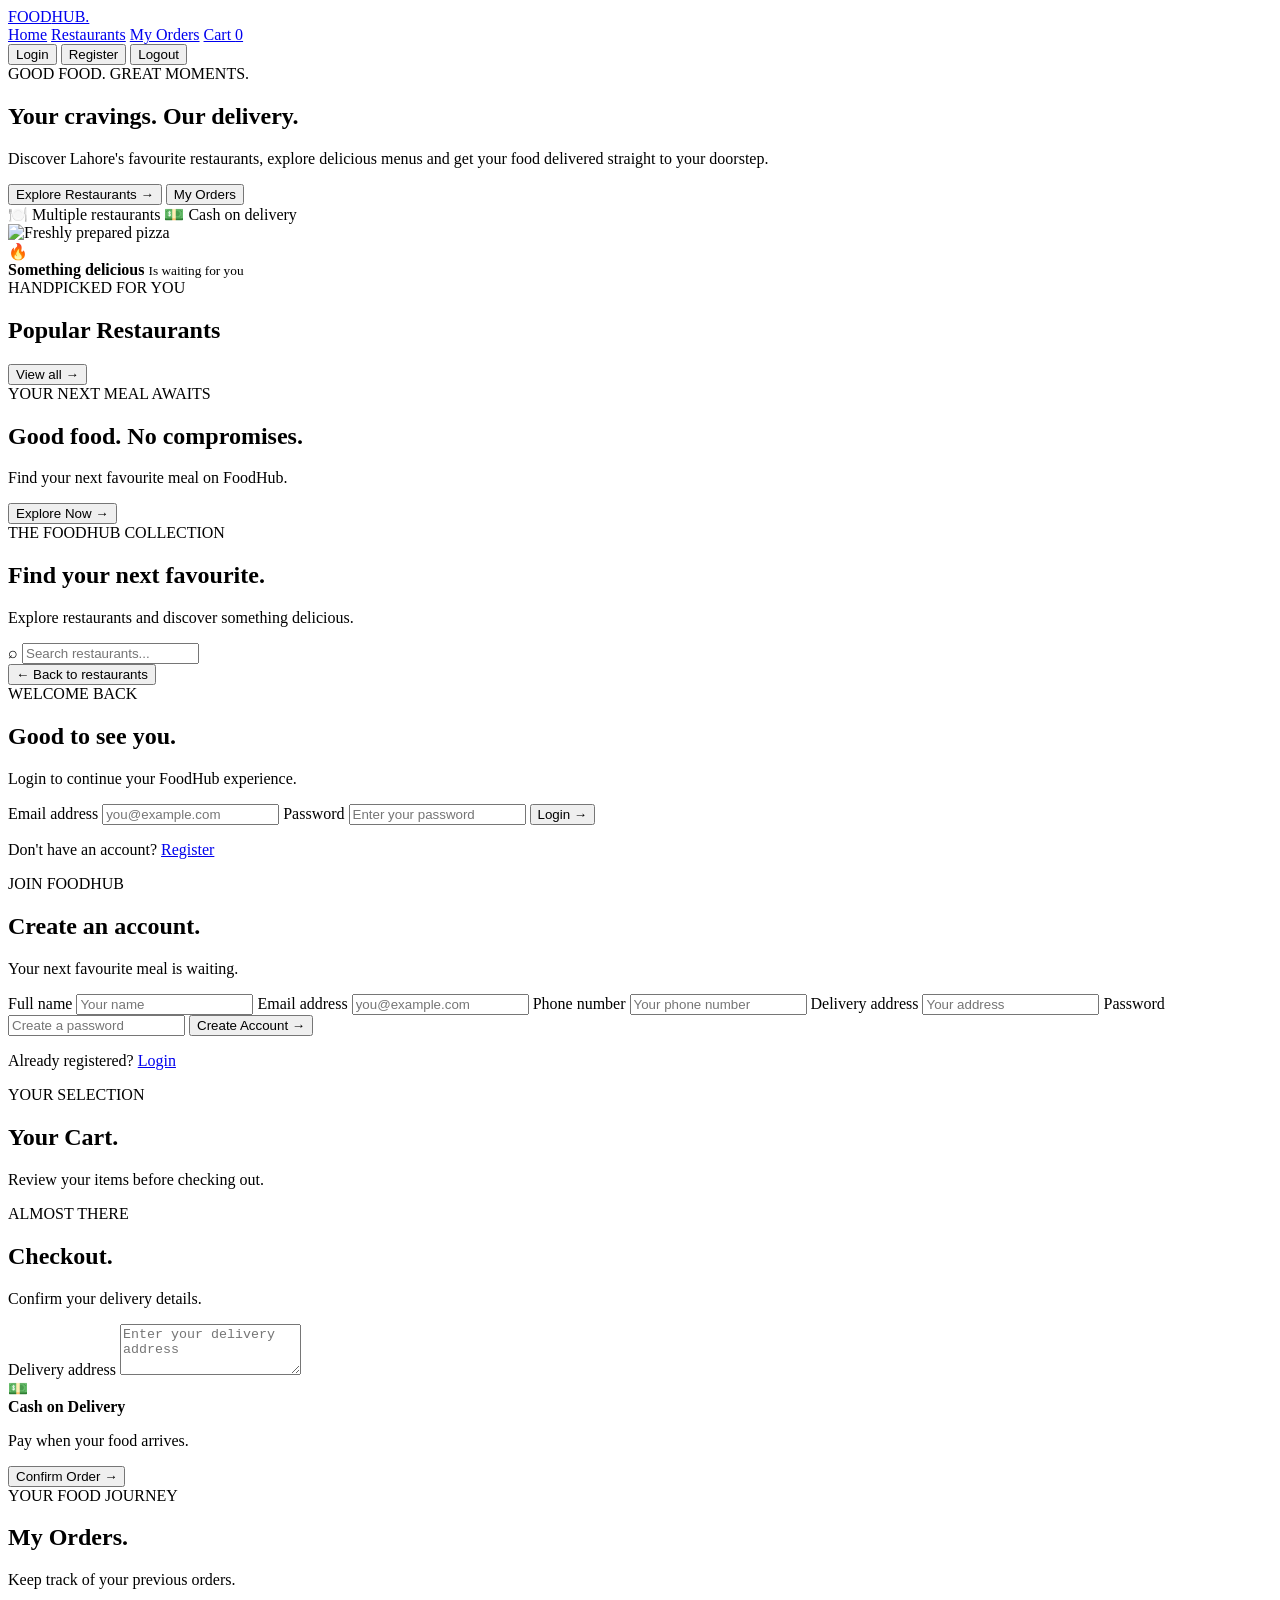
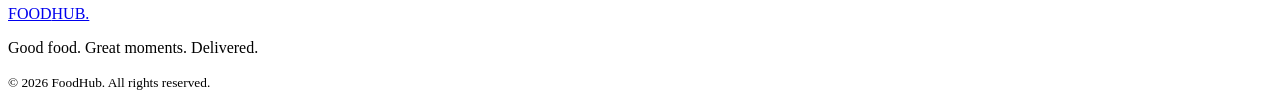
==== app/static/index.html @ eac04600 "Publish complete FoodHub application" ====
<!DOCTYPE html>
<html lang="en">
<head>
    <meta charset="UTF-8">
    <meta name="viewport" content="width=device-width, initial-scale=1.0">
    <meta name="theme-color" content="#171717">

    <title>FoodHub | Discover Great Food</title>

    <!-- FoodHub favicon -->
    <link rel="icon" type="image/svg+xml" href="/favicon.svg">

    <link rel="preconnect" href="https://fonts.googleapis.com">
    <link rel="preconnect" href="https://fonts.gstatic.com" crossorigin>

    <link href="https://fonts.googleapis.com/css2?family=DM+Sans:wght@400;500;600;700;800&display=swap" rel="stylesheet">

    <link rel="stylesheet" href="/style.css">
</head>

<body>

<header class="navbar">
    <div class="nav-container">

        <a href="#" class="logo" onclick="showSection('home')">
            FOOD<span>HUB.</span>
        </a>

        <nav class="nav-links">
            <a href="#" onclick="showSection('home')">Home</a>
            <a href="#" onclick="showSection('restaurants')">Restaurants</a>
            <a href="#" onclick="showSection('orders')">My Orders</a>
            <a href="#" onclick="showSection('cart')">
                Cart <span id="cart-count">0</span>
            </a>
        </nav>

        <div class="nav-account">
            <button id="login-nav" class="btn btn-outline"
                onclick="showSection('login')">Login</button>

            <button id="register-nav" class="btn btn-primary"
                onclick="showSection('register')">Register</button>

            <button id="logout-nav" class="btn btn-outline hidden"
                onclick="logout()">Logout</button>

            <span id="account-name"></span>
        </div>

    </div>
</header>


<main>

    <!-- HOME -->

    <section id="home" class="section active">

        <div class="hero">

            <div class="hero-content">

                <span class="eyebrow">GOOD FOOD. GREAT MOMENTS.</span>

                <h1>
                    Your cravings.
                    <span>Our delivery.</span>
                </h1>

                <p>
                    Discover Lahore's favourite restaurants,
                    explore delicious menus and get your food
                    delivered straight to your doorstep.
                </p>

                <div class="hero-actions">
                    <button class="btn btn-primary btn-large"
                        onclick="showSection('restaurants')">
                        Explore Restaurants →
                    </button>

                    <button class="btn btn-outline btn-large"
                        onclick="showSection('orders')">
                        My Orders
                    </button>
                </div>

                <div class="hero-trust">
                    <span>🍽️ Multiple restaurants</span>
                    <span>💵 Cash on delivery</span>
                </div>

            </div>

            <div class="hero-visual">

                <img
                    src="https://images.unsplash.com/photo-1565299624946-b28f40a0ae38?auto=format&fit=crop&w=1100&q=85"
                    alt="Freshly prepared pizza">

                <div class="hero-floating-card">
                    <span>🔥</span>
                    <div>
                        <strong>Something delicious</strong>
                        <small>Is waiting for you</small>
                    </div>
                </div>

            </div>

        </div>


        <div class="section-heading">
            <div>
                <span class="eyebrow">HANDPICKED FOR YOU</span>
                <h2>Popular Restaurants</h2>
            </div>

            <button class="text-button"
                onclick="showSection('restaurants')">
                View all →
            </button>
        </div>

        <div id="featured-restaurants" class="restaurant-grid"></div>


        <div class="promo-banner">
            <div>
                <span class="eyebrow">YOUR NEXT MEAL AWAITS</span>
                <h2>Good food. No compromises.</h2>
                <p>Find your next favourite meal on FoodHub.</p>
            </div>

            <button class="btn btn-light"
                onclick="showSection('restaurants')">
                Explore Now →
            </button>
        </div>

    </section>


    <!-- RESTAURANTS -->

    <section id="restaurants" class="section">

        <div class="page-heading">
            <span class="eyebrow">THE FOODHUB COLLECTION</span>
            <h1>Find your next favourite.</h1>
            <p>Explore restaurants and discover something delicious.</p>
        </div>

        <div class="search-container">
            <span>⌕</span>
            <input
                type="text"
                id="restaurant-search"
                placeholder="Search restaurants..."
                oninput="loadRestaurants(this.value)">
        </div>

        <div id="restaurant-list" class="restaurant-grid"></div>

    </section>


    <!-- MENU -->

    <section id="menu" class="section">

        <button class="back-button"
            onclick="showSection('restaurants')">
            ← Back to restaurants
        </button>

        <div id="menu-heading" class="menu-heading"></div>

        <div id="menu-items" class="food-grid"></div>

    </section>


    <!-- LOGIN -->

    <section id="login" class="section auth-section">

        <div class="auth-card">

            <span class="eyebrow">WELCOME BACK</span>

            <h1>Good to see you.</h1>
            <p>Login to continue your FoodHub experience.</p>

            <form id="login-form">

                <label>Email address</label>
                <input
                    type="email"
                    id="login-email"
                    placeholder="you@example.com"
                    required>

                <label>Password</label>
                <input
                    type="password"
                    id="login-password"
                    placeholder="Enter your password"
                    required>

                <button class="btn btn-primary btn-full" type="submit">
                    Login →
                </button>

            </form>

            <p class="auth-switch">
                Don't have an account?
                <a href="#" onclick="showSection('register')">Register</a>
            </p>

        </div>

    </section>


    <!-- REGISTER -->

    <section id="register" class="section auth-section">

        <div class="auth-card">

            <span class="eyebrow">JOIN FOODHUB</span>

            <h1>Create an account.</h1>
            <p>Your next favourite meal is waiting.</p>

            <form id="register-form">

                <label>Full name</label>
                <input
                    type="text"
                    id="register-name"
                    placeholder="Your name"
                    required>

                <label>Email address</label>
                <input
                    type="email"
                    id="register-email"
                    placeholder="you@example.com"
                    required>

                <label>Phone number</label>
                <input
                    type="tel"
                    id="register-phone"
                    placeholder="Your phone number"
                    required>

                <label>Delivery address</label>
                <input
                    type="text"
                    id="register-address"
                    placeholder="Your address"
                    required>

                <label>Password</label>
                <input
                    type="password"
                    id="register-password"
                    placeholder="Create a password"
                    required>

                <button class="btn btn-primary btn-full" type="submit">
                    Create Account →
                </button>

            </form>

            <p class="auth-switch">
                Already registered?
                <a href="#" onclick="showSection('login')">Login</a>
            </p>

        </div>

    </section>


    <!-- CART -->

    <section id="cart" class="section">

        <div class="page-heading">
            <span class="eyebrow">YOUR SELECTION</span>
            <h1>Your Cart.</h1>
            <p>Review your items before checking out.</p>
        </div>

        <div id="cart-items"></div>
        <div id="cart-summary"></div>

    </section>


    <!-- CHECKOUT -->

    <section id="checkout" class="section">

        <div class="page-heading">
            <span class="eyebrow">ALMOST THERE</span>
            <h1>Checkout.</h1>
            <p>Confirm your delivery details.</p>
        </div>

        <div class="checkout-card">

            <label>Delivery address</label>

            <textarea
                id="checkout-address"
                rows="3"
                placeholder="Enter your delivery address"></textarea>

            <div class="payment-info">
                <span>💵</span>
                <div>
                    <strong>Cash on Delivery</strong>
                    <p>Pay when your food arrives.</p>
                </div>
            </div>

            <div id="checkout-summary"></div>

            <button class="btn btn-primary btn-full"
                onclick="placeOrder()">
                Confirm Order →
            </button>

        </div>

    </section>


    <!-- ORDERS -->

    <section id="orders" class="section">

        <div class="page-heading">
            <span class="eyebrow">YOUR FOOD JOURNEY</span>
            <h1>My Orders.</h1>
            <p>Keep track of your previous orders.</p>
        </div>

        <div id="order-list"></div>

    </section>

</main>


<div id="notification" class="notification"></div>


<footer>
    <a href="#" class="logo">FOOD<span>HUB.</span></a>
    <p>Good food. Great moments. Delivered.</p>
    <small>© 2026 FoodHub. All rights reserved.</small>
</footer>


<script src="/app.js"></script>

</body>
</html>
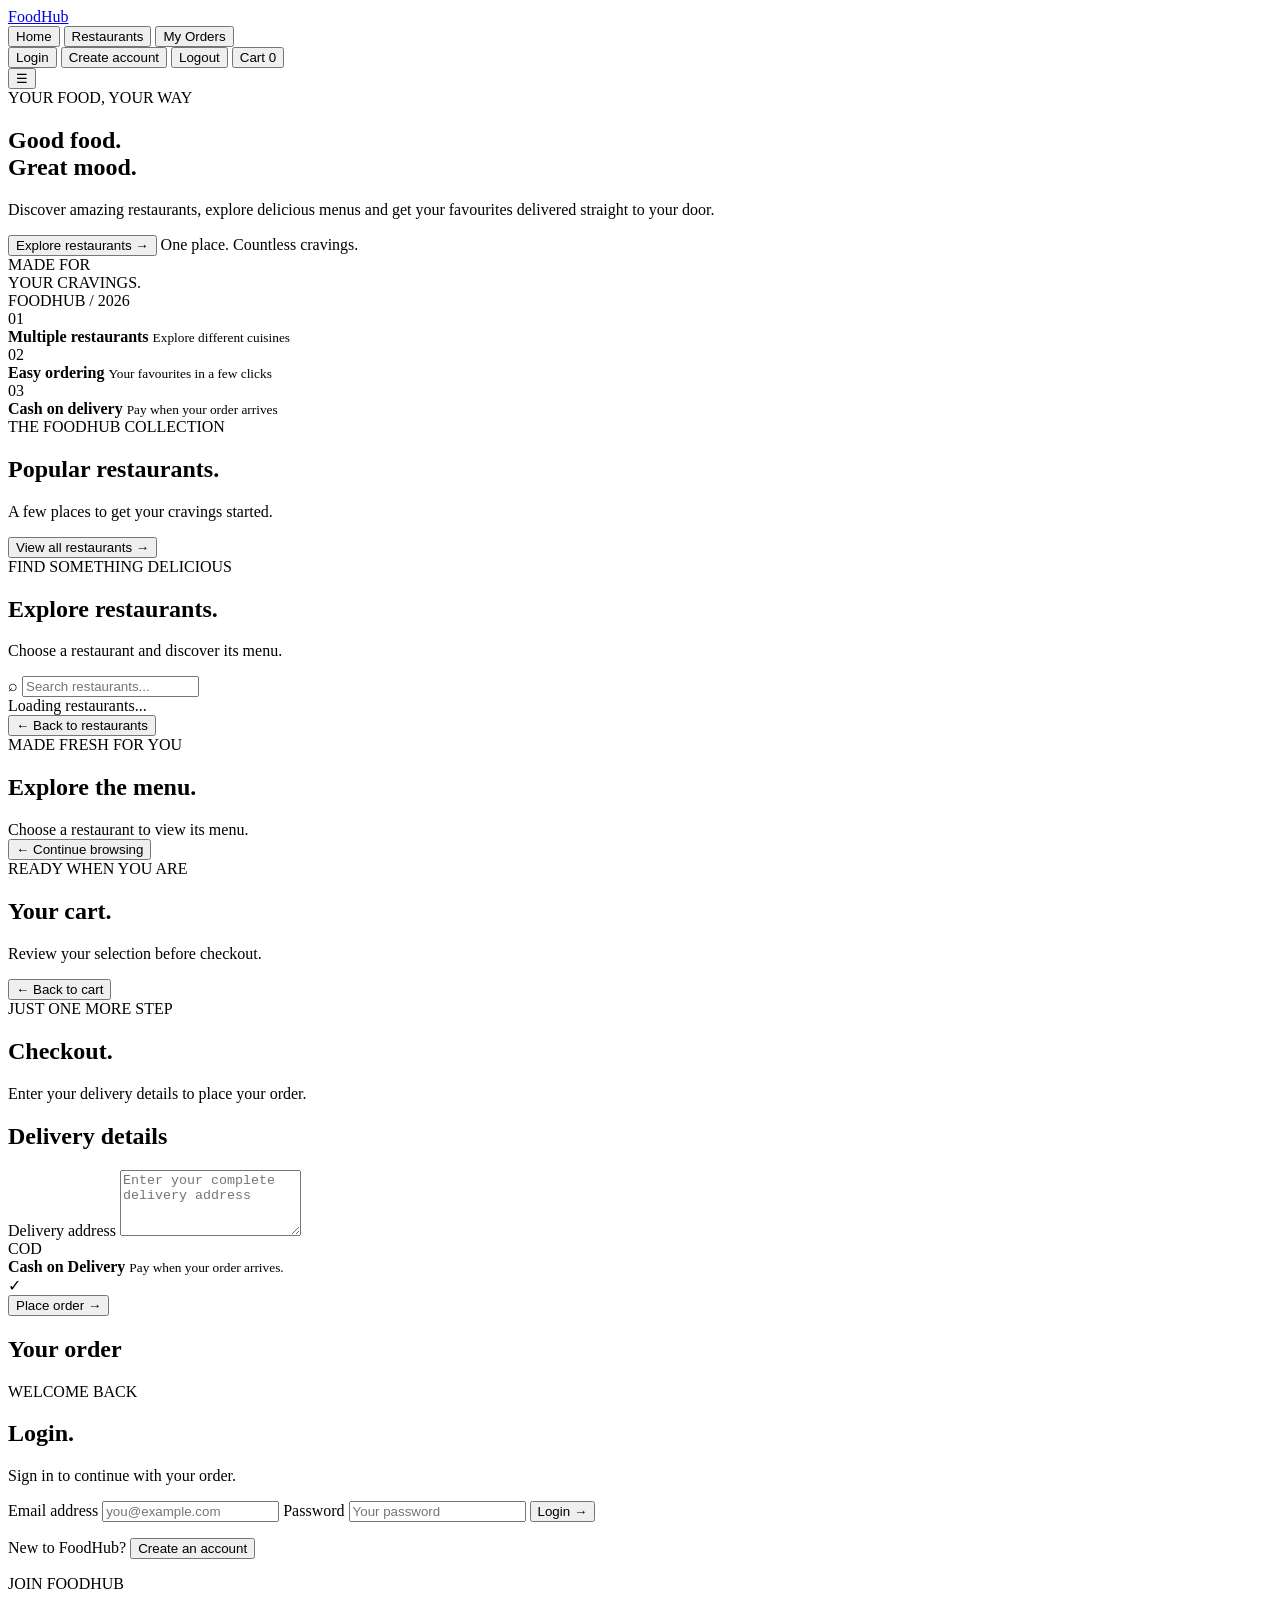
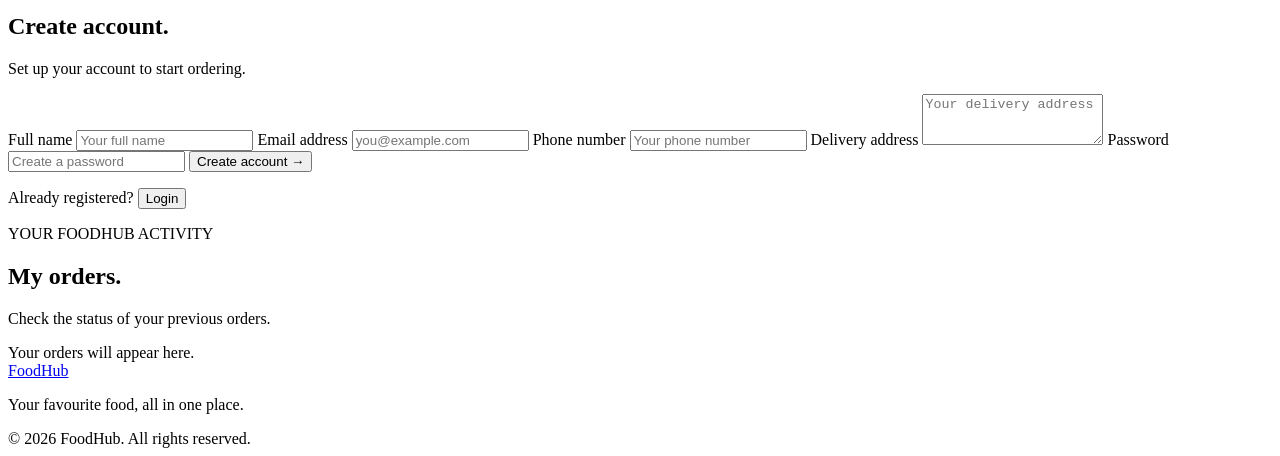
==== commit 704706bd: "Refine FoodHub homepage design" ====
--- a/app/static/index.html
+++ b/app/static/index.html
@@ -4,376 +4,392 @@
 <head>
     <meta charset="UTF-8">
     <meta name="viewport" content="width=device-width, initial-scale=1.0">
-    <meta name="theme-color" content="#171717">
-
-    <title>FoodHub | Discover Great Food</title>
-
-    <!-- FoodHub favicon -->
-    <link rel="icon" type="image/svg+xml" href="/favicon.svg">
+    <meta name="theme-color" content="#ffffff">
+    <meta name="description" content="FoodHub - discover restaurants and order your favourite food.">
+    <title>FoodHub | Order Food Online</title>
 
     <link rel="preconnect" href="https://fonts.googleapis.com">
     <link rel="preconnect" href="https://fonts.gstatic.com" crossorigin>
-
-    <link href="https://fonts.googleapis.com/css2?family=DM+Sans:wght@400;500;600;700;800&display=swap" rel="stylesheet">
+    <link href="https://fonts.googleapis.com/css2?family=DM+Sans:wght@400;500;600;700;800&family=Outfit:wght@400;500;600;700;800;900&display=swap" rel="stylesheet">
 
     <link rel="stylesheet" href="/style.css">
 </head>
-
 <body>
 
-<header class="navbar">
+<header class="site-header">
     <div class="nav-container">
-
-        <a href="#" class="logo" onclick="showSection('home')">
-            FOOD<span>HUB.</span>
-        </a>
-
-        <nav class="nav-links">
-            <a href="#" onclick="showSection('home')">Home</a>
-            <a href="#" onclick="showSection('restaurants')">Restaurants</a>
-            <a href="#" onclick="showSection('orders')">My Orders</a>
-            <a href="#" onclick="showSection('cart')">
+        <a href="#" class="logo" onclick="showSection('home'); return false;">Food<span>Hub</span></a>
+
+        <nav class="desktop-nav">
+            <button onclick="showSection('home')">Home</button>
+            <button onclick="showSection('restaurants')">Restaurants</button>
+            <button onclick="showSection('orders')">My Orders</button>
+        </nav>
+
+        <div class="nav-actions">
+            <span id="account-name" class="account-name"></span>
+
+            <button id="login-nav" class="nav-login" onclick="showSection('login')">Login</button>
+            <button id="register-nav" class="nav-register" onclick="showSection('register')">Create account</button>
+            <button id="logout-nav" class="nav-login hidden" onclick="logout()">Logout</button>
+
+            <button class="nav-cart" onclick="showSection('cart')">
                 Cart <span id="cart-count">0</span>
-            </a>
-        </nav>
-
-        <div class="nav-account">
-            <button id="login-nav" class="btn btn-outline"
-                onclick="showSection('login')">Login</button>
-
-            <button id="register-nav" class="btn btn-primary"
-                onclick="showSection('register')">Register</button>
-
-            <button id="logout-nav" class="btn btn-outline hidden"
-                onclick="logout()">Logout</button>
-
-            <span id="account-name"></span>
-        </div>
-
+            </button>
+        </div>
+
+        <button class="mobile-menu-toggle" id="mobile-menu-toggle" aria-label="Toggle menu">☰</button>
     </div>
 </header>
 
-
 <main>
 
     <!-- HOME -->
-
-    <section id="home" class="section active">
-
+    <section class="section active" id="home">
         <div class="hero">
-
-            <div class="hero-content">
-
-                <span class="eyebrow">GOOD FOOD. GREAT MOMENTS.</span>
-
-                <h1>
-                    Your cravings.
-                    <span>Our delivery.</span>
-                </h1>
-
-                <p>
-                    Discover Lahore's favourite restaurants,
-                    explore delicious menus and get your food
-                    delivered straight to your doorstep.
+            <div class="hero-inner">
+
+                <div class="hero-copy">
+                    <span class="eyebrow">
+                        <span class="eyebrow-dot"></span>
+                        YOUR FOOD, YOUR WAY
+                    </span>
+
+                    <h1>Good food.<br><span>Great mood.</span></h1>
+
+                    <p>
+                        Discover amazing restaurants, explore delicious menus
+                        and get your favourites delivered straight to your door.
+                    </p>
+
+                    <div class="hero-actions">
+                        <button class="primary-button" onclick="showSection('restaurants')">
+                            Explore restaurants <span>→</span>
+                        </button>
+
+                        <span class="hero-caption">One place. Countless cravings.</span>
+                    </div>
+                </div>
+
+                <!-- HERO ART -->
+                <div class="hero-art" aria-hidden="true">
+                    <div class="hero-glow"></div>
+
+                    <div class="hero-orbit orbit-one"></div>
+                    <div class="hero-orbit orbit-two"></div>
+
+                    <div class="hero-orange-disc"></div>
+                    <div class="hero-black-disc"></div>
+                    <div class="hero-white-disc"></div>
+
+                    <div class="hero-art-text">
+                        MADE FOR<br>
+                        <span>YOUR CRAVINGS.</span>
+                    </div>
+
+                    <div class="hero-art-tag">FOODHUB / 2026</div>
+                </div>
+
+            </div>
+        </div>
+
+        <!-- BENEFITS -->
+        <div class="benefit-strip">
+
+            <div class="benefit">
+                <span class="benefit-number">01</span>
+                <div>
+                    <strong>Multiple restaurants</strong>
+                    <small>Explore different cuisines</small>
+                </div>
+            </div>
+
+            <div class="benefit">
+                <span class="benefit-number">02</span>
+                <div>
+                    <strong>Easy ordering</strong>
+                    <small>Your favourites in a few clicks</small>
+                </div>
+            </div>
+
+            <div class="benefit">
+                <span class="benefit-number">03</span>
+                <div>
+                    <strong>Cash on delivery</strong>
+                    <small>Pay when your order arrives</small>
+                </div>
+            </div>
+
+        </div>
+
+        <!-- FEATURED RESTAURANTS -->
+        <div class="home-featured section-container">
+
+            <div class="section-heading">
+                <div>
+                    <span class="eyebrow">THE FOODHUB COLLECTION</span>
+                    <h2>Popular restaurants<span class="orange-period">.</span></h2>
+                    <p>A few places to get your cravings started.</p>
+                </div>
+
+                <button class="text-button" onclick="showSection('restaurants')">
+                    View all restaurants →
+                </button>
+            </div>
+
+            <div id="featured-restaurants" class="restaurant-grid"></div>
+
+        </div>
+    </section>
+
+    <!-- ALL RESTAURANTS -->
+    <section class="section" id="restaurants">
+        <div class="section-container page-section">
+
+            <div class="section-heading restaurant-heading">
+                <div>
+                    <span class="eyebrow">FIND SOMETHING DELICIOUS</span>
+                    <h1>Explore restaurants<span class="orange-period">.</span></h1>
+                    <p>Choose a restaurant and discover its menu.</p>
+                </div>
+
+                <div class="search-wrap">
+                    <span>⌕</span>
+                    <input id="restaurant-search" type="search"
+                           placeholder="Search restaurants..."
+                           autocomplete="off">
+                </div>
+            </div>
+
+            <div id="restaurant-list" class="restaurant-grid">
+                <div class="loading-state">Loading restaurants...</div>
+            </div>
+
+        </div>
+    </section>
+
+    <!-- MENU -->
+    <section class="section" id="menu">
+        <div class="section-container page-section">
+
+            <button class="back-button" onclick="showSection('restaurants')">
+                ← Back to restaurants
+            </button>
+
+            <div id="menu-heading" class="menu-heading"></div>
+
+            <div class="menu-section-heading">
+                <div>
+                    <span class="eyebrow">MADE FRESH FOR YOU</span>
+                    <h2>Explore the menu<span class="orange-period">.</span></h2>
+                </div>
+            </div>
+
+            <div id="menu-items" class="food-grid">
+                <div class="loading-state">Choose a restaurant to view its menu.</div>
+            </div>
+
+        </div>
+    </section>
+
+    <!-- CART -->
+    <section class="section" id="cart">
+        <div class="section-container page-section narrow-section">
+
+            <button class="back-button" onclick="showSection('restaurants')">
+                ← Continue browsing
+            </button>
+
+            <div class="section-heading">
+                <div>
+                    <span class="eyebrow">READY WHEN YOU ARE</span>
+                    <h1>Your cart<span class="orange-period">.</span></h1>
+                    <p>Review your selection before checkout.</p>
+                </div>
+            </div>
+
+            <div id="cart-items" class="cart-items"></div>
+            <div id="cart-summary" class="cart-summary"></div>
+
+        </div>
+    </section>
+
+    <!-- CHECKOUT -->
+    <section class="section" id="checkout">
+        <div class="section-container page-section narrow-section">
+
+            <button class="back-button" onclick="showSection('cart')">
+                ← Back to cart
+            </button>
+
+            <div class="section-heading">
+                <div>
+                    <span class="eyebrow">JUST ONE MORE STEP</span>
+                    <h1>Checkout<span class="orange-period">.</span></h1>
+                    <p>Enter your delivery details to place your order.</p>
+                </div>
+            </div>
+
+            <div class="checkout-layout">
+
+                <form id="checkout-form" class="form-card"
+                      onsubmit="event.preventDefault(); placeOrder();">
+
+                    <h2>Delivery details</h2>
+
+                    <label for="checkout-address">Delivery address</label>
+
+                    <textarea id="checkout-address" rows="4"
+                              placeholder="Enter your complete delivery address"
+                              required></textarea>
+
+                    <div class="payment-choice">
+                        <span class="payment-icon">COD</span>
+
+                        <div>
+                            <strong>Cash on Delivery</strong>
+                            <small>Pay when your order arrives.</small>
+                        </div>
+
+                        <span class="payment-check">✓</span>
+                    </div>
+
+                    <button class="primary-button full-button" type="submit">
+                        Place order <span>→</span>
+                    </button>
+
+                </form>
+
+                <aside class="checkout-side">
+                    <h2>Your order</h2>
+                    <div id="checkout-summary"></div>
+                </aside>
+
+            </div>
+        </div>
+    </section>
+
+    <!-- LOGIN -->
+    <section class="section" id="login">
+        <div class="auth-page">
+
+            <div class="auth-card">
+                <span class="eyebrow">WELCOME BACK</span>
+
+                <h1>Login<span class="orange-period">.</span></h1>
+                <p>Sign in to continue with your order.</p>
+
+                <form id="login-form">
+
+                    <label for="login-email">Email address</label>
+                    <input id="login-email" type="email"
+                           placeholder="you@example.com" required>
+
+                    <label for="login-password">Password</label>
+                    <input id="login-password" type="password"
+                           placeholder="Your password" required>
+
+                    <button class="primary-button full-button" type="submit">
+                        Login <span>→</span>
+                    </button>
+
+                </form>
+
+                <p class="auth-switch">
+                    New to FoodHub?
+                    <button onclick="showSection('register')">Create an account</button>
                 </p>
 
-                <div class="hero-actions">
-                    <button class="btn btn-primary btn-large"
-                        onclick="showSection('restaurants')">
-                        Explore Restaurants →
+            </div>
+        </div>
+    </section>
+
+    <!-- REGISTER -->
+    <section class="section" id="register">
+        <div class="auth-page">
+
+            <div class="auth-card">
+                <span class="eyebrow">JOIN FOODHUB</span>
+
+                <h1>Create account<span class="orange-period">.</span></h1>
+                <p>Set up your account to start ordering.</p>
+
+                <form id="register-form">
+
+                    <label for="register-name">Full name</label>
+                    <input id="register-name" type="text"
+                           placeholder="Your full name" required>
+
+                    <label for="register-email">Email address</label>
+                    <input id="register-email" type="email"
+                           placeholder="you@example.com" required>
+
+                    <label for="register-phone">Phone number</label>
+                    <input id="register-phone" type="tel"
+                           placeholder="Your phone number" required>
+
+                    <label for="register-address">Delivery address</label>
+                    <textarea id="register-address" rows="3"
+                              placeholder="Your delivery address" required></textarea>
+
+                    <label for="register-password">Password</label>
+                    <input id="register-password" type="password"
+                           placeholder="Create a password" required>
+
+                    <button class="primary-button full-button" type="submit">
+                        Create account <span>→</span>
                     </button>
 
-                    <button class="btn btn-outline btn-large"
-                        onclick="showSection('orders')">
-                        My Orders
-                    </button>
-                </div>
-
-                <div class="hero-trust">
-                    <span>🍽️ Multiple restaurants</span>
-                    <span>💵 Cash on delivery</span>
-                </div>
-
-            </div>
-
-            <div class="hero-visual">
-
-                <img
-                    src="https://images.unsplash.com/photo-1565299624946-b28f40a0ae38?auto=format&fit=crop&w=1100&q=85"
-                    alt="Freshly prepared pizza">
-
-                <div class="hero-floating-card">
-                    <span>🔥</span>
-                    <div>
-                        <strong>Something delicious</strong>
-                        <small>Is waiting for you</small>
-                    </div>
-                </div>
-
-            </div>
-
-        </div>
-
-
-        <div class="section-heading">
-            <div>
-                <span class="eyebrow">HANDPICKED FOR YOU</span>
-                <h2>Popular Restaurants</h2>
-            </div>
-
-            <button class="text-button"
-                onclick="showSection('restaurants')">
-                View all →
-            </button>
-        </div>
-
-        <div id="featured-restaurants" class="restaurant-grid"></div>
-
-
-        <div class="promo-banner">
-            <div>
-                <span class="eyebrow">YOUR NEXT MEAL AWAITS</span>
-                <h2>Good food. No compromises.</h2>
-                <p>Find your next favourite meal on FoodHub.</p>
-            </div>
-
-            <button class="btn btn-light"
-                onclick="showSection('restaurants')">
-                Explore Now →
-            </button>
-        </div>
-
-    </section>
-
-
-    <!-- RESTAURANTS -->
-
-    <section id="restaurants" class="section">
-
-        <div class="page-heading">
-            <span class="eyebrow">THE FOODHUB COLLECTION</span>
-            <h1>Find your next favourite.</h1>
-            <p>Explore restaurants and discover something delicious.</p>
-        </div>
-
-        <div class="search-container">
-            <span>⌕</span>
-            <input
-                type="text"
-                id="restaurant-search"
-                placeholder="Search restaurants..."
-                oninput="loadRestaurants(this.value)">
-        </div>
-
-        <div id="restaurant-list" class="restaurant-grid"></div>
-
-    </section>
-
-
-    <!-- MENU -->
-
-    <section id="menu" class="section">
-
-        <button class="back-button"
-            onclick="showSection('restaurants')">
-            ← Back to restaurants
-        </button>
-
-        <div id="menu-heading" class="menu-heading"></div>
-
-        <div id="menu-items" class="food-grid"></div>
-
-    </section>
-
-
-    <!-- LOGIN -->
-
-    <section id="login" class="section auth-section">
-
-        <div class="auth-card">
-
-            <span class="eyebrow">WELCOME BACK</span>
-
-            <h1>Good to see you.</h1>
-            <p>Login to continue your FoodHub experience.</p>
-
-            <form id="login-form">
-
-                <label>Email address</label>
-                <input
-                    type="email"
-                    id="login-email"
-                    placeholder="you@example.com"
-                    required>
-
-                <label>Password</label>
-                <input
-                    type="password"
-                    id="login-password"
-                    placeholder="Enter your password"
-                    required>
-
-                <button class="btn btn-primary btn-full" type="submit">
-                    Login →
-                </button>
-
-            </form>
-
-            <p class="auth-switch">
-                Don't have an account?
-                <a href="#" onclick="showSection('register')">Register</a>
-            </p>
-
-        </div>
-
-    </section>
-
-
-    <!-- REGISTER -->
-
-    <section id="register" class="section auth-section">
-
-        <div class="auth-card">
-
-            <span class="eyebrow">JOIN FOODHUB</span>
-
-            <h1>Create an account.</h1>
-            <p>Your next favourite meal is waiting.</p>
-
-            <form id="register-form">
-
-                <label>Full name</label>
-                <input
-                    type="text"
-                    id="register-name"
-                    placeholder="Your name"
-                    required>
-
-                <label>Email address</label>
-                <input
-                    type="email"
-                    id="register-email"
-                    placeholder="you@example.com"
-                    required>
-
-                <label>Phone number</label>
-                <input
-                    type="tel"
-                    id="register-phone"
-                    placeholder="Your phone number"
-                    required>
-
-                <label>Delivery address</label>
-                <input
-                    type="text"
-                    id="register-address"
-                    placeholder="Your address"
-                    required>
-
-                <label>Password</label>
-                <input
-                    type="password"
-                    id="register-password"
-                    placeholder="Create a password"
-                    required>
-
-                <button class="btn btn-primary btn-full" type="submit">
-                    Create Account →
-                </button>
-
-            </form>
-
-            <p class="auth-switch">
-                Already registered?
-                <a href="#" onclick="showSection('login')">Login</a>
-            </p>
-
-        </div>
-
-    </section>
-
-
-    <!-- CART -->
-
-    <section id="cart" class="section">
-
-        <div class="page-heading">
-            <span class="eyebrow">YOUR SELECTION</span>
-            <h1>Your Cart.</h1>
-            <p>Review your items before checking out.</p>
-        </div>
-
-        <div id="cart-items"></div>
-        <div id="cart-summary"></div>
-
-    </section>
-
-
-    <!-- CHECKOUT -->
-
-    <section id="checkout" class="section">
-
-        <div class="page-heading">
-            <span class="eyebrow">ALMOST THERE</span>
-            <h1>Checkout.</h1>
-            <p>Confirm your delivery details.</p>
-        </div>
-
-        <div class="checkout-card">
-
-            <label>Delivery address</label>
-
-            <textarea
-                id="checkout-address"
-                rows="3"
-                placeholder="Enter your delivery address"></textarea>
-
-            <div class="payment-info">
-                <span>💵</span>
-                <div>
-                    <strong>Cash on Delivery</strong>
-                    <p>Pay when your food arrives.</p>
-                </div>
-            </div>
-
-            <div id="checkout-summary"></div>
-
-            <button class="btn btn-primary btn-full"
-                onclick="placeOrder()">
-                Confirm Order →
-            </button>
-
-        </div>
-
-    </section>
-
+                </form>
+
+                <p class="auth-switch">
+                    Already registered?
+                    <button onclick="showSection('login')">Login</button>
+                </p>
+
+            </div>
+        </div>
+    </section>
 
     <!-- ORDERS -->
-
-    <section id="orders" class="section">
-
-        <div class="page-heading">
-            <span class="eyebrow">YOUR FOOD JOURNEY</span>
-            <h1>My Orders.</h1>
-            <p>Keep track of your previous orders.</p>
-        </div>
-
-        <div id="order-list"></div>
-
+    <section class="section" id="orders">
+        <div class="section-container page-section narrow-section">
+
+            <div class="section-heading">
+                <div>
+                    <span class="eyebrow">YOUR FOODHUB ACTIVITY</span>
+                    <h1>My orders<span class="orange-period">.</span></h1>
+                    <p>Check the status of your previous orders.</p>
+                </div>
+            </div>
+
+            <div id="order-list" class="order-list">
+                <div class="loading-state">Your orders will appear here.</div>
+            </div>
+
+        </div>
     </section>
 
 </main>
 
-
-<div id="notification" class="notification"></div>
-
-
-<footer>
-    <a href="#" class="logo">FOOD<span>HUB.</span></a>
-    <p>Good food. Great moments. Delivered.</p>
-    <small>© 2026 FoodHub. All rights reserved.</small>
+<!-- FOOTER -->
+<footer class="site-footer">
+    <div class="footer-inner">
+
+        <a href="#" class="logo footer-logo"
+           onclick="showSection('home'); return false;">
+            Food<span>Hub</span>
+        </a>
+
+        <p>Your favourite food, all in one place.</p>
+
+        <span>© 2026 FoodHub. All rights reserved.</span>
+
+    </div>
 </footer>
 
+<div id="notification" class="notification"
+     role="status" aria-live="polite"></div>
 
 <script src="/app.js"></script>
 
